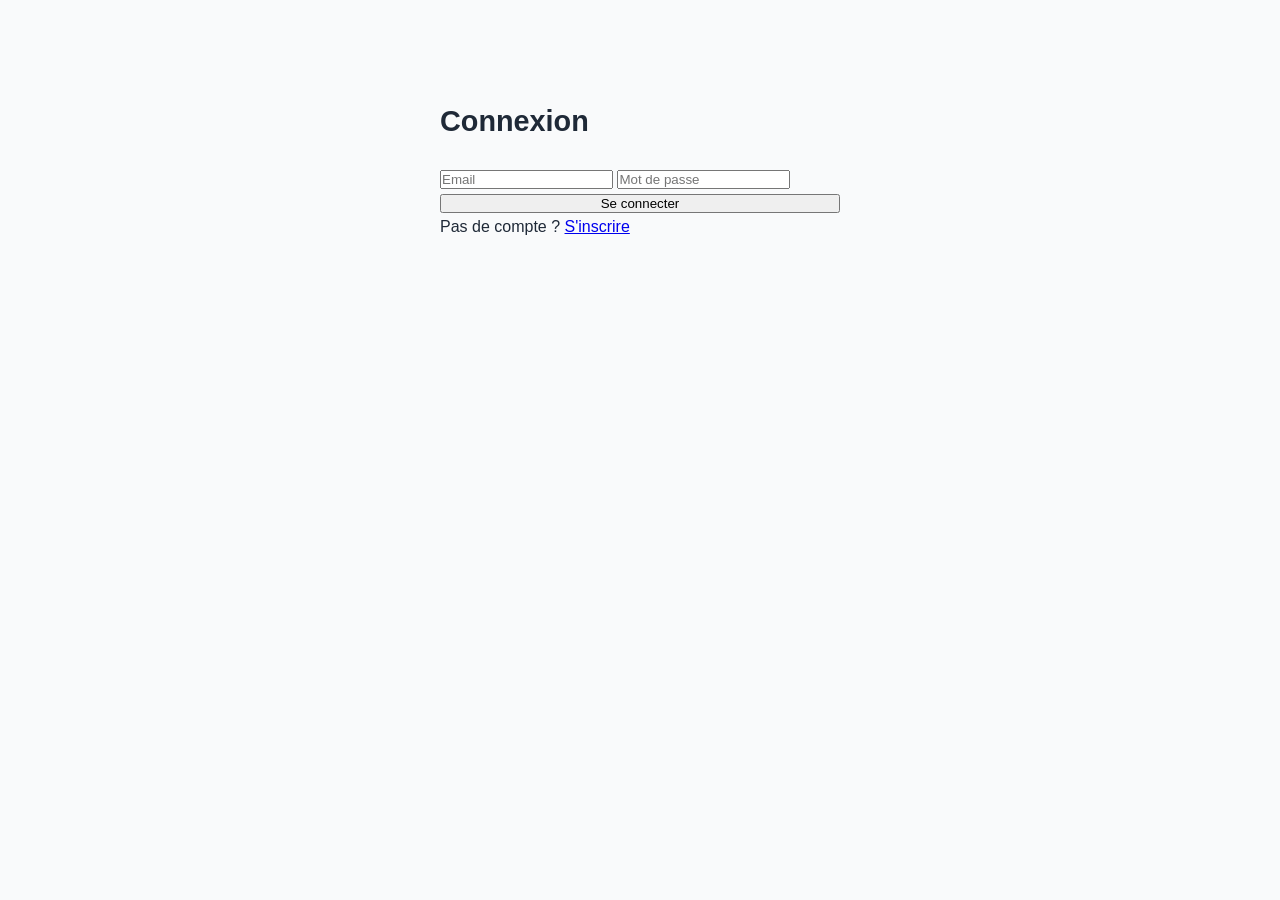
==== ecrire.html @ b426aea9 "Create ecrire.html" ====
<!DOCTYPE html>
<html lang="fr">
<head>
    <meta charset="UTF-8">
    <title>Éditeur - BooksForYou</title>
    <link rel="stylesheet" href="style.css">
    <link rel="stylesheet" href="editor.css"> </head>
<body>

    <nav class="navbar">
        <a href="index.html" class="logo">BooksForYou</a>
        <div class="nav-links">
            <a href="index.html">Accueil</a>
            <a href="mes-livres.html">Mes Livres</a>
            <button onclick="logout()" class="btn-logout">Déconnexion</button>
        </div>
    </nav>

    <div class="editor-container">
        <div class="toolbar card">
            <input type="text" id="gdoc-url" placeholder="Lien Google Docs (Public)">
            <button onclick="importGDoc()" class="btn-import">Importer</button>
        </div>

        <div class="card main-editor">
            <input type="text" id="title" class="editor-title" placeholder="Titre de votre œuvre...">
            <hr>
            <textarea id="content" class="editor-textarea" placeholder="Il était une fois..."></textarea>
            
            <div class="editor-footer">
                <span id="char-count">0 caractères</span>
                <button onclick="saveDraft()" class="btn-save">Enregistrer en Brouillon</button>
            </div>
        </div>
    </div>

    <script src="app.js"></script> <script src="editor.js"></script> </body>
</html>
---- style.css ----
:root {
    --primary: #4f46e5;
    --primary-hover: #4338ca;
    --ia-purple: #8b5cf6;
    --ia-purple-hover: #7c3aed;
    --bg-main: #f9fafb;
    --bg-card: #ffffff;
    --text-dark: #1f2937;
    --text-muted: #6b7280;
    --border: #e5e7eb;
}

* {
    box-sizing: border-box;
    margin: 0;
    padding: 0;
    font-family: 'Inter', -apple-system, BlinkMacSystemFont, "Segoe UI", Roboto, sans-serif;
}

body {
    background-color: var(--bg-main);
    color: var(--text-dark);
    line-height: 1.5;
}

/* Barre de Navigation */
nav {
    display: flex;
    justify-content: space-between;
    align-items: center;
    padding: 1rem 5%;
    background: white;
    border-bottom: 1px solid var(--border);
    position: sticky;
    top: 0;
    z-index: 100;
}

.logo {
    font-size: 1.3rem;
    font-weight: 800;
    text-decoration: none;
    color: var(--primary);
    display: flex;
    align-items: center;
    gap: 0.5rem;
}

.nav-links {
    display: flex;
    align-items: center;
    gap: 1.5rem;
}

.nav-link {
    text-decoration: none;
    color: var(--text-dark);
    font-weight: 500;
    transition: color 0.2s;
}

.nav-link:hover {
    color: var(--primary);
}

.user-badge {
    font-weight: 600;
    color: var(--text-muted);
}

/* Boutons */
.btn {
    background: var(--primary);
    color: white;
    padding: 0.6rem 1.2rem;
    border-radius: 8px;
    border: none;
    font-weight: 600;
    cursor: pointer;
    text-decoration: none;
    transition: background 0.2s;
}

.btn:hover {
    background: var(--primary-hover);
}

.btn-secondary {
    background: transparent;
    color: var(--text-dark);
    border: 1px solid var(--border);
    padding: 0.6rem 1.2rem;
    border-radius: 8px;
    cursor: pointer;
    font-weight: 500;
    transition: background 0.2s;
}

.btn-secondary:hover {
    background: var(--bg-main);
}

.btn-ia {
    background: var(--ia-purple);
    color: white;
    padding: 0.6rem 1.2rem;
    border-radius: 8px;
    border: none;
    font-weight: 600;
    cursor: pointer;
    transition: background 0.2s;
}

.btn-ia:hover {
    background: var(--ia-purple-hover);
}

/* Accueil & Sections */
header {
    text-align: center;
    padding: 4rem 1rem;
    background: linear-gradient(180deg, #eef2ff 0%, var(--bg-main) 100%);
}

header h1 {
    font-size: 2.8rem;
    font-weight: 800;
    margin-bottom: 1rem;
    color: var(--text-dark);
}

header p {
    font-size: 1.2rem;
    color: var(--text-muted);
    max-width: 600px;
    margin: 0 auto;
}

main {
    max-width: 1200px;
    margin: 0 auto;
    padding: 2rem 1rem;
}

h2 {
    margin-bottom: 1.5rem;
    font-size: 1.8rem;
}

/* Générateur d'Idées */
.ideas-section {
    background: white;
    border: 1px solid var(--border);
    border-radius: 16px;
    padding: 2rem;
    margin-bottom: 3rem;
    box-shadow: 0 4px 6px -1px rgba(0, 0, 0, 0.05);
}

.search-box {
    display: flex;
    gap: 1rem;
    margin-top: 1rem;
    margin-bottom: 1.5rem;
}

.search-box input {
    flex: 1;
    padding: 0.8rem 1rem;
    border-radius: 8px;
    border: 1px solid var(--border);
    outline: none;
    font-size: 1rem;
}

.search-box input:focus {
    border-color: var(--primary);
}

.ideas-grid {
    display: grid;
    grid-template-columns: repeat(auto-fit, minmax(280px, 1fr));
    gap: 1.5rem;
}

.idea-card {
    background: var(--bg-main);
    border: 1px solid var(--border);
    border-radius: 12px;
    padding: 1.5rem;
    display: flex;
    flex-direction: column;
    justify-content: space-between;
}

.idea-card h4 {
    font-size: 1.1rem;
    margin-bottom: 0.5rem;
}

.idea-genre {
    display: inline-block;
    background: #e0e7ff;
    color: var(--primary);
    font-size: 0.75rem;
    font-weight: 700;
    padding: 0.25rem 0.5rem;
    border-radius: 9999px;
    margin-bottom: 0.75rem;
    width: fit-content;
}

.idea-card p {
    font-size: 0.9rem;
    color: var(--text-muted);
    margin-bottom: 1rem;
}

/* Grille de livres */
.book-grid {
    display: grid;
    grid-template-columns: repeat(auto-fill, minmax(220px, 1fr));
    gap: 2rem;
}

.book-card {
    background: var(--bg-card);
    border: 1px solid var(--border);
    border-radius: 12px;
    padding: 1rem;
    box-shadow: 0 2px 4px rgba(0,0,0,0.02);
    transition: transform 0.2s, box-shadow 0.2s;
}

.book-card:hover {
    transform: translateY(-4px);
    box-shadow: 0 10px 15px -3px rgba(0, 0, 0, 0.1);
}

.cover {
    height: 280px;
    background: linear-gradient(135deg, #6366f1 0%, #a855f7 100%);
    border-radius: 8px;
    margin-bottom: 1rem;
    display: flex;
    align-items: center;
    justify-content: center;
    color: white;
    font-weight: bold;
    padding: 1rem;
    text-align: center;
}

.book-card h3 {
    font-size: 1.1rem;
    margin-bottom: 0.25rem;
}

.book-card p {
    color: var(--text-muted);
    font-size: 0.9rem;
    margin-bottom: 1rem;
}

/* Page d'authentification */
.auth-page {
    display: flex;
    align-items: center;
    justify-content: center;
    min-height: 80vh;
}

.auth-card {
    background: white;
    border: 1px solid var(--border);
    padding: 2.5rem;
    border-radius: 16px;
    width: 100%;
    max-width: 400px;
    box-shadow: 0 10px 15px -3px rgba(0,0,0,0.05);
}

.auth-card h2 {
    text-align: center;
    margin-bottom: 1.5rem;
}

.auth-card form {
    display: flex;
    flex-direction: column;
    gap: 1rem;
}

.auth-card input {
    padding: 0.8rem 1rem;
    border: 1px solid var(--border);
    border-radius: 8px;
    font-size: 1rem;
    outline: none;
}

.auth-card input:focus {
    border-color: var(--primary);
}

.auth-card p {
    text-align: center;
    margin-top: 1.5rem;
    font-size: 0.9rem;
    color: var(--text-muted);
}

.auth-card a {
    color: var(--primary);
    text-decoration: none;
    font-weight: 600;
}

/* Page Éditeur */
.editor-layout {
    max-width: 1000px;
    margin: 2rem auto;
    padding: 0 1rem;
}

#book-title {
    width: 100%;
    font-size: 2.5rem;
    font-weight: 800;
    border: none;
    background: transparent;
    outline: none;
    margin-bottom: 1.5rem;
    color: var(--text-dark);
}

#editor {
    width: 100%;
    height: 500px;
    border: none;
    background: transparent;
    outline: none;
    font-size: 1.15rem;
    line-height: 1.8;
    resize: none;
    margin-bottom: 2rem;
}

.toolbar {
    display: flex;
    justify-content: space-between;
    align-items: center;
    padding: 1rem 0;
    border-top: 1px solid var(--border);
}

.toolbar-left, .toolbar-right {
    display: flex;
    gap: 1rem;
}

/* Fenêtre de lecture */
.reader-container {
    max-width: 750px;
    margin: 4rem auto;
    padding: 0 1.5rem;
}

.reader-container h1 {
    font-size: 3rem;
    font-weight: 800;
    margin-bottom: 0.5rem;
}

.reader-meta {
    color: var(--text-muted);
    font-size: 1rem;
    margin-bottom: 3rem;
    border-bottom: 1px solid var(--border);
    padding-bottom: 1rem;
}

.reader-content {
    font-size: 1.25rem;
    line-height: 1.9;
    color: #374151;
    white-space: pre-wrap;
}
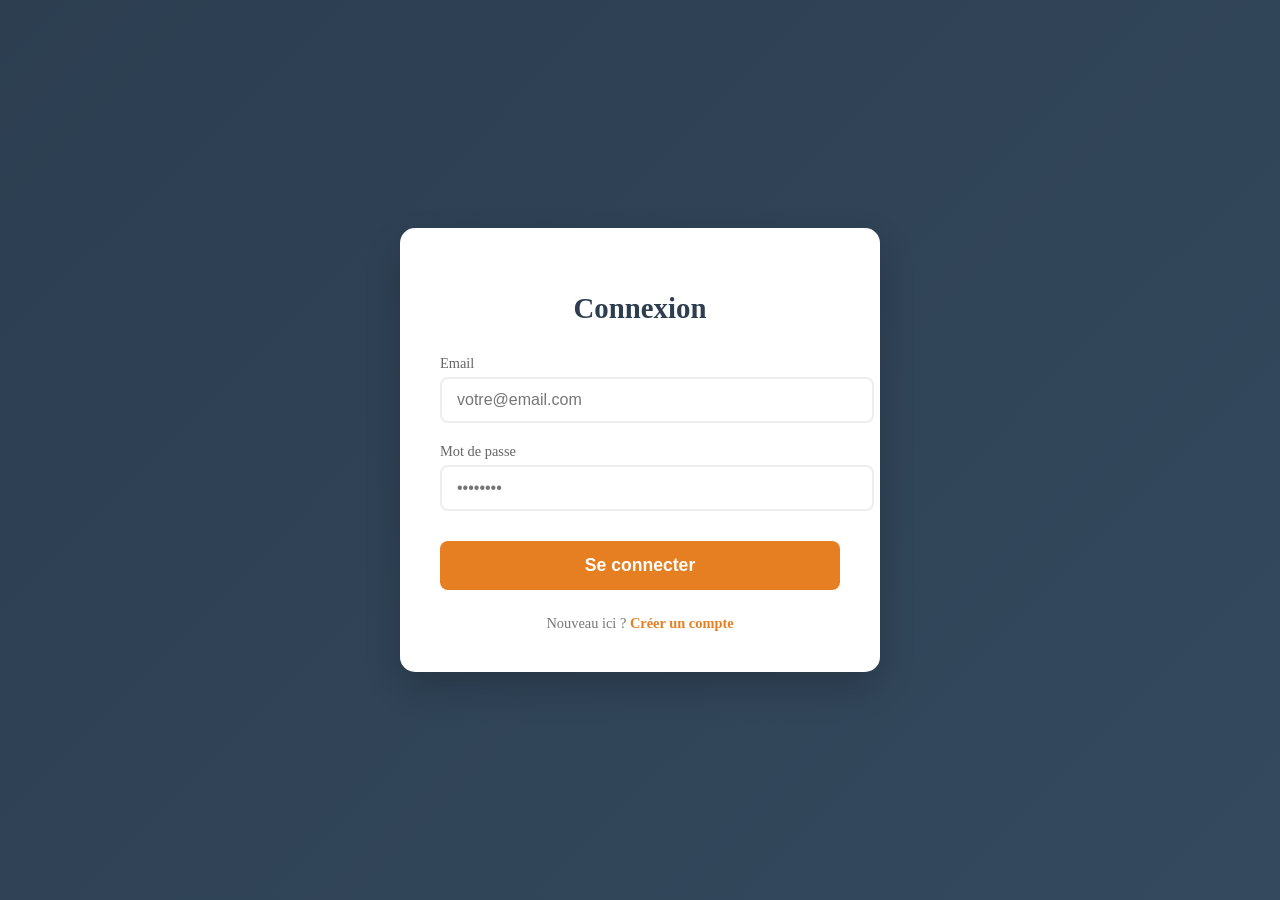
==== commit 58759104: "Update ecrire.html" ====
--- a/ecrire.html
+++ b/ecrire.html
@@ -34,5 +34,5 @@
         </div>
     </div>
 
-    <script src="app.js"></script> <script src="editor.js"></script> </body>
-</html>
+<script src="app.js"></script> <script src="editor.js"></script> 
+</body>
--- a/style.css
+++ b/style.css
@@ -1,388 +1,143 @@
+/* --- Variables & Reset --- */
 :root {
-    --primary: #4f46e5;
-    --primary-hover: #4338ca;
-    --ia-purple: #8b5cf6;
-    --ia-purple-hover: #7c3aed;
-    --bg-main: #f9fafb;
-    --bg-card: #ffffff;
-    --text-dark: #1f2937;
-    --text-muted: #6b7280;
-    --border: #e5e7eb;
+    --primary: #2c3e50;
+    --accent: #e67e22;
+    --bg: #f4f7f6;
+    --text: #333;
+    --white: #ffffff;
+    --shadow: 0 4px 12px rgba(0,0,0,0.08);
 }
 
-* {
-    box-sizing: border-box;
-    margin: 0;
-    padding: 0;
-    font-family: 'Inter', -apple-system, BlinkMacSystemFont, "Segoe UI", Roboto, sans-serif;
+* { box-sizing: border-box; margin: 0; padding: 0; }
+
+body {
+    font-family: 'Inter', -apple-system, sans-serif;
+    background-color: var(--bg);
+    color: var(--text);
+    line-height: 1.6;
 }
 
-body {
-    background-color: var(--bg-main);
-    color: var(--text-dark);
-    line-height: 1.5;
+/* --- Navigation --- */
+.navbar {
+    background: var(--primary);
+    color: white;
+    padding: 1rem 0;
+    position: sticky;
+    top: 0;
+    z-index: 1000;
 }
 
-/* Barre de Navigation */
-nav {
+.nav-container {
+    max-width: 1100px;
+    margin: 0 auto;
     display: flex;
     justify-content: space-between;
     align-items: center;
-    padding: 1rem 5%;
-    background: white;
-    border-bottom: 1px solid var(--border);
-    position: sticky;
-    top: 0;
-    z-index: 100;
+    padding: 0 20px;
 }
 
-.logo {
-    font-size: 1.3rem;
-    font-weight: 800;
+.logo { font-size: 1.5rem; font-weight: bold; text-decoration: none; color: white; }
+
+.nav-links { display: flex; align-items: center; gap: 20px; }
+
+.nav-links a {
+    color: rgba(255,255,255,0.8);
     text-decoration: none;
-    color: var(--primary);
-    display: flex;
-    align-items: center;
-    gap: 0.5rem;
+    transition: 0.3s;
 }
 
-.nav-links {
-    display: flex;
-    align-items: center;
-    gap: 1.5rem;
+.nav-links a:hover, .nav-links a.active { color: white; }
+
+.btn-write {
+    background: var(--accent);
+    color: white !important;
+    padding: 8px 16px;
+    border-radius: 20px;
+    font-weight: bold;
 }
 
-.nav-link {
-    text-decoration: none;
-    color: var(--text-dark);
-    font-weight: 500;
-    transition: color 0.2s;
+.btn-logout {
+    background: transparent;
+    border: 1px solid rgba(255,255,255,0.3);
+    color: white;
+    padding: 5px 12px;
+    border-radius: 5px;
+    cursor: pointer;
 }
 
-.nav-link:hover {
-    color: var(--primary);
+/* --- Hero Section --- */
+.hero {
+    background: white;
+    text-align: center;
+    padding: 60px 20px;
+    border-bottom: 1px solid #eee;
 }
 
-.user-badge {
-    font-weight: 600;
-    color: var(--text-muted);
+.hero h1 { font-size: 2.5rem; color: var(--primary); margin-bottom: 10px; }
+.hero p { color: #666; font-size: 1.1rem; }
+
+/* --- Conteneur Principal --- */
+.container {
+    max-width: 1100px;
+    margin: 40px auto;
+    padding: 0 20px;
 }
 
-/* Boutons */
-.btn {
-    background: var(--primary);
-    color: white;
-    padding: 0.6rem 1.2rem;
-    border-radius: 8px;
-    border: none;
-    font-weight: 600;
-    cursor: pointer;
-    text-decoration: none;
-    transition: background 0.2s;
+.feed-header {
+    display: flex;
+    justify-content: space-between;
+    align-items: center;
+    margin-bottom: 30px;
 }
 
-.btn:hover {
-    background: var(--primary-hover);
+/* --- Grille de Livres --- */
+.book-grid {
+    display: grid;
+    grid-template-columns: repeat(auto-fill, minmax(320px, 1fr));
+    gap: 25px;
 }
 
-.btn-secondary {
-    background: transparent;
-    color: var(--text-dark);
-    border: 1px solid var(--border);
-    padding: 0.6rem 1.2rem;
-    border-radius: 8px;
-    cursor: pointer;
-    font-weight: 500;
-    transition: background 0.2s;
+.book-card {
+    background: var(--white);
+    border-radius: 12px;
+    padding: 25px;
+    box-shadow: var(--shadow);
+    transition: transform 0.3s ease;
+    display: flex;
+    flex-direction: column;
 }
 
-.btn-secondary:hover {
-    background: var(--bg-main);
+.book-card:hover {
+    transform: translateY(-5px);
 }
 
-.btn-ia {
-    background: var(--ia-purple);
-    color: white;
-    padding: 0.6rem 1.2rem;
-    border-radius: 8px;
-    border: none;
-    font-weight: 600;
-    cursor: pointer;
-    transition: background 0.2s;
+.book-card h3 {
+    font-size: 1.3rem;
+    color: var(--primary);
+    margin-bottom: 10px;
 }
 
-.btn-ia:hover {
-    background: var(--ia-purple-hover);
+.book-card p {
+    color: #555;
+    font-size: 0.95rem;
+    overflow: hidden;
+    display: -webkit-box;
+    -webkit-line-clamp: 4; /* Coupe le texte après 4 lignes */
+    -webkit-box-orient: vertical;
+    margin-bottom: 20px;
 }
 
-/* Accueil & Sections */
-header {
-    text-align: center;
-    padding: 4rem 1rem;
-    background: linear-gradient(180deg, #eef2ff 0%, var(--bg-main) 100%);
-}
-
-header h1 {
-    font-size: 2.8rem;
-    font-weight: 800;
-    margin-bottom: 1rem;
-    color: var(--text-dark);
-}
-
-header p {
-    font-size: 1.2rem;
-    color: var(--text-muted);
-    max-width: 600px;
-    margin: 0 auto;
-}
-
-main {
-    max-width: 1200px;
-    margin: 0 auto;
-    padding: 2rem 1rem;
-}
-
-h2 {
-    margin-bottom: 1.5rem;
-    font-size: 1.8rem;
-}
-
-/* Générateur d'Idées */
-.ideas-section {
-    background: white;
-    border: 1px solid var(--border);
-    border-radius: 16px;
-    padding: 2rem;
-    margin-bottom: 3rem;
-    box-shadow: 0 4px 6px -1px rgba(0, 0, 0, 0.05);
-}
-
-.search-box {
+.book-meta {
+    margin-top: auto;
+    padding-top: 15px;
+    border-top: 1px solid #eee;
+    font-size: 0.85rem;
+    color: #888;
     display: flex;
-    gap: 1rem;
-    margin-top: 1rem;
-    margin-bottom: 1.5rem;
-}
-
-.search-box input {
-    flex: 1;
-    padding: 0.8rem 1rem;
-    border-radius: 8px;
-    border: 1px solid var(--border);
-    outline: none;
-    font-size: 1rem;
-}
-
-.search-box input:focus {
-    border-color: var(--primary);
-}
-
-.ideas-grid {
-    display: grid;
-    grid-template-columns: repeat(auto-fit, minmax(280px, 1fr));
-    gap: 1.5rem;
-}
-
-.idea-card {
-    background: var(--bg-main);
-    border: 1px solid var(--border);
-    border-radius: 12px;
-    padding: 1.5rem;
-    display: flex;
-    flex-direction: column;
     justify-content: space-between;
 }
 
-.idea-card h4 {
-    font-size: 1.1rem;
-    margin-bottom: 0.5rem;
-}
+.author-name { color: var(--accent); font-weight: bold; }
 
-.idea-genre {
-    display: inline-block;
-    background: #e0e7ff;
-    color: var(--primary);
-    font-size: 0.75rem;
-    font-weight: 700;
-    padding: 0.25rem 0.5rem;
-    border-radius: 9999px;
-    margin-bottom: 0.75rem;
-    width: fit-content;
-}
-
-.idea-card p {
-    font-size: 0.9rem;
-    color: var(--text-muted);
-    margin-bottom: 1rem;
-}
-
-/* Grille de livres */
-.book-grid {
-    display: grid;
-    grid-template-columns: repeat(auto-fill, minmax(220px, 1fr));
-    gap: 2rem;
-}
-
-.book-card {
-    background: var(--bg-card);
-    border: 1px solid var(--border);
-    border-radius: 12px;
-    padding: 1rem;
-    box-shadow: 0 2px 4px rgba(0,0,0,0.02);
-    transition: transform 0.2s, box-shadow 0.2s;
-}
-
-.book-card:hover {
-    transform: translateY(-4px);
-    box-shadow: 0 10px 15px -3px rgba(0, 0, 0, 0.1);
-}
-
-.cover {
-    height: 280px;
-    background: linear-gradient(135deg, #6366f1 0%, #a855f7 100%);
-    border-radius: 8px;
-    margin-bottom: 1rem;
-    display: flex;
-    align-items: center;
-    justify-content: center;
-    color: white;
-    font-weight: bold;
-    padding: 1rem;
-    text-align: center;
-}
-
-.book-card h3 {
-    font-size: 1.1rem;
-    margin-bottom: 0.25rem;
-}
-
-.book-card p {
-    color: var(--text-muted);
-    font-size: 0.9rem;
-    margin-bottom: 1rem;
-}
-
-/* Page d'authentification */
-.auth-page {
-    display: flex;
-    align-items: center;
-    justify-content: center;
-    min-height: 80vh;
-}
-
-.auth-card {
-    background: white;
-    border: 1px solid var(--border);
-    padding: 2.5rem;
-    border-radius: 16px;
-    width: 100%;
-    max-width: 400px;
-    box-shadow: 0 10px 15px -3px rgba(0,0,0,0.05);
-}
-
-.auth-card h2 {
-    text-align: center;
-    margin-bottom: 1.5rem;
-}
-
-.auth-card form {
-    display: flex;
-    flex-direction: column;
-    gap: 1rem;
-}
-
-.auth-card input {
-    padding: 0.8rem 1rem;
-    border: 1px solid var(--border);
-    border-radius: 8px;
-    font-size: 1rem;
-    outline: none;
-}
-
-.auth-card input:focus {
-    border-color: var(--primary);
-}
-
-.auth-card p {
-    text-align: center;
-    margin-top: 1.5rem;
-    font-size: 0.9rem;
-    color: var(--text-muted);
-}
-
-.auth-card a {
-    color: var(--primary);
-    text-decoration: none;
-    font-weight: 600;
-}
-
-/* Page Éditeur */
-.editor-layout {
-    max-width: 1000px;
-    margin: 2rem auto;
-    padding: 0 1rem;
-}
-
-#book-title {
-    width: 100%;
-    font-size: 2.5rem;
-    font-weight: 800;
-    border: none;
-    background: transparent;
-    outline: none;
-    margin-bottom: 1.5rem;
-    color: var(--text-dark);
-}
-
-#editor {
-    width: 100%;
-    height: 500px;
-    border: none;
-    background: transparent;
-    outline: none;
-    font-size: 1.15rem;
-    line-height: 1.8;
-    resize: none;
-    margin-bottom: 2rem;
-}
-
-.toolbar {
-    display: flex;
-    justify-content: space-between;
-    align-items: center;
-    padding: 1rem 0;
-    border-top: 1px solid var(--border);
-}
-
-.toolbar-left, .toolbar-right {
-    display: flex;
-    gap: 1rem;
-}
-
-/* Fenêtre de lecture */
-.reader-container {
-    max-width: 750px;
-    margin: 4rem auto;
-    padding: 0 1.5rem;
-}
-
-.reader-container h1 {
-    font-size: 3rem;
-    font-weight: 800;
-    margin-bottom: 0.5rem;
-}
-
-.reader-meta {
-    color: var(--text-muted);
-    font-size: 1rem;
-    margin-bottom: 3rem;
-    border-bottom: 1px solid var(--border);
-    padding-bottom: 1rem;
-}
-
-.reader-content {
-    font-size: 1.25rem;
-    line-height: 1.9;
-    color: #374151;
-    white-space: pre-wrap;
-}
+/* --- Utilitaires --- */
+.loading { text-align: center; grid-column: 1 / -1; padding: 50px; color: #888; }
--- a/editor.css
+++ b/editor.css
@@ -0,0 +1,46 @@
+/* editor.css */
+.editor-container {
+    max-width: 900px;
+    margin: 30px auto;
+}
+
+.editor-title {
+    border: none !important;
+    font-size: 2rem !important;
+    font-weight: bold;
+    padding: 10px 0 !important;
+    margin-bottom: 10px;
+}
+
+.editor-textarea {
+    border: none !important;
+    min-height: 500px;
+    font-family: 'Georgia', serif; /* Plus agréable pour lire/écrire */
+    font-size: 1.2rem;
+    line-height: 1.8;
+    background: transparent;
+}
+
+.editor-footer {
+    display: flex;
+    justify-content: space-between;
+    align-items: center;
+    margin-top: 20px;
+    padding-top: 15px;
+    border-top: 1px solid #eee;
+}
+
+.btn-save {
+    background-color: var(--success);
+    font-size: 1.1rem;
+    padding: 15px 30px;
+}
+
+.toolbar {
+    display: flex;
+    gap: 10px;
+    margin-bottom: 15px;
+    padding: 15px !important;
+}
+
+.toolbar input { margin: 0; }
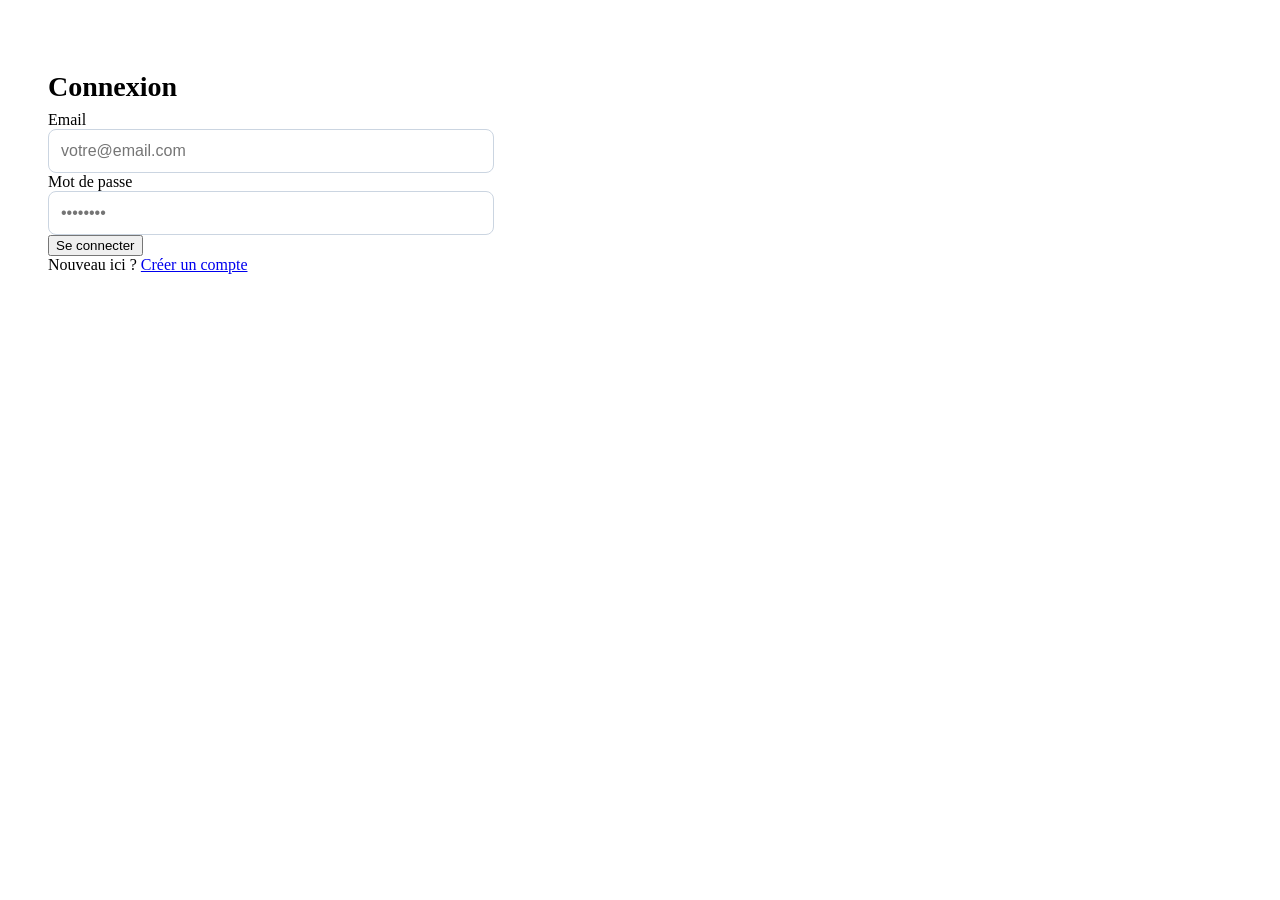
==== commit 3db17e33: "Update ecrire.html" ====
--- a/ecrire.html
+++ b/ecrire.html
@@ -2,37 +2,64 @@
 <html lang="fr">
 <head>
     <meta charset="UTF-8">
-    <title>Éditeur - BooksForYou</title>
+    <title>Nouvelle Histoire - BooksForYou</title>
     <link rel="stylesheet" href="style.css">
-    <link rel="stylesheet" href="editor.css"> </head>
+    <style>
+        .editor-wrapper { display: grid; grid-template-columns: 1fr 300px; gap: 20px; margin-top: 30px; }
+        .editor-main { min-height: 70vh; }
+        .title-input { 
+            font-size: 2.5rem; font-weight: 800; border: none; 
+            width: 100%; margin-bottom: 20px; color: var(--primary);
+        }
+        .title-input:focus { outline: none; }
+        textarea { 
+            width: 100%; height: 500px; border: none; resize: none;
+            font-size: 1.15rem; font-family: 'Georgia', serif; line-height: 1.8;
+        }
+        textarea:focus { outline: none; }
+        .sidebar-box { position: sticky; top: 100px; }
+        .stats { font-size: 0.85rem; color: var(--text-muted); margin-top: 15px; }
+    </style>
+</head>
 <body>
-
     <nav class="navbar">
-        <a href="index.html" class="logo">BooksForYou</a>
-        <div class="nav-links">
-            <a href="index.html">Accueil</a>
-            <a href="mes-livres.html">Mes Livres</a>
-            <button onclick="logout()" class="btn-logout">Déconnexion</button>
+        <div class="nav-container container">
+            <a href="index.html" class="logo">BooksForYou</a>
+            <div class="nav-links">
+                <a href="index.html">Accueil</a>
+                <a href="mes-livres.html">Ma Bibliothèque</a>
+                <button onclick="logout()" class="btn">Déconnexion</button>
+            </div>
         </div>
     </nav>
 
-    <div class="editor-container">
-        <div class="toolbar card">
-            <input type="text" id="gdoc-url" placeholder="Lien Google Docs (Public)">
-            <button onclick="importGDoc()" class="btn-import">Importer</button>
-        </div>
+    <main class="container">
+        <div class="editor-wrapper">
+            <div class="card editor-main">
+                <input type="text" id="title" class="title-input" placeholder="Titre de votre livre...">
+                <textarea id="content" placeholder="Commencez votre récit ici..."></textarea>
+            </div>
 
-        <div class="card main-editor">
-            <input type="text" id="title" class="editor-title" placeholder="Titre de votre œuvre...">
-            <hr>
-            <textarea id="content" class="editor-textarea" placeholder="Il était une fois..."></textarea>
-            
-            <div class="editor-footer">
-                <span id="char-count">0 caractères</span>
-                <button onclick="saveDraft()" class="btn-save">Enregistrer en Brouillon</button>
+            <div class="sidebar-box">
+                <div class="card" style="margin-bottom: 20px;">
+                    <h3>Actions</h3>
+                    <button onclick="saveDraft()" class="btn btn-primary" style="width:100%; margin: 15px 0;">💾 Enregistrer</button>
+                    <button onclick="previewLocal()" class="btn" style="width:100%; background: #f1f5f9;">👁️ Aperçu</button>
+                </div>
+                
+                <div class="card">
+                    <h3>Import GDoc</h3>
+                    <p style="font-size: 0.8rem; margin: 10px 0;">Collez le lien public de votre document Google.</p>
+                    <input type="text" id="gdoc-url" placeholder="Lien /edit..." style="margin-bottom:10px;">
+                    <button onclick="importGDoc()" class="btn" style="width:100%; background: #eef2ff; color: var(--primary);">Importer</button>
+                </div>
+                
+                <div class="stats" id="char-count">0 caractères</div>
             </div>
         </div>
-    </div>
+    </main>
 
-<script src="app.js"></script> <script src="editor.js"></script> 
+    <script src="app.js"></script>
+    <script src="editor.js"></script>
 </body>
+</html>
--- a/style.css
+++ b/style.css
@@ -1,143 +1,60 @@
-/* --- Variables & Reset --- */
 :root {
-    --primary: #2c3e50;
-    --accent: #e67e22;
-    --bg: #f4f7f6;
-    --text: #333;
-    --white: #ffffff;
-    --shadow: 0 4px 12px rgba(0,0,0,0.08);
+    --primary: #4f46e5;      /* Indigo moderne */
+    --primary-hover: #4338ca;
+    --accent: #f59e0b;       /* Ambre pour les actions */
+    --bg-app: #f8fafc;
+    --card-bg: #ffffff;
+    --text-main: #1e293b;
+    --text-muted: #64748b;
+    --danger: #ef4444;
+    --success: #10b981;
+    --radius: 12px;
+    --shadow: 0 4px 6px -1px rgba(0, 0, 0, 0.1), 0 2px 4px -2px rgba(0, 0, 0, 0.1);
 }
 
 * { box-sizing: border-box; margin: 0; padding: 0; }
 
 body {
-    font-family: 'Inter', -apple-system, sans-serif;
-    background-color: var(--bg);
-    color: var(--text);
+    font-family: 'Inter', system-ui, sans-serif;
+    background-color: var(--bg-app);
+    color: var(--text-main);
     line-height: 1.6;
 }
 
-/* --- Navigation --- */
+.container { max-width: 1100px; margin: 0 auto; padding: 0 20px; }
+
+/* Navbar Moderne */
 .navbar {
-    background: var(--primary);
-    color: white;
+    background: var(--card-bg);
+    border-bottom: 1px solid #e2e8f0;
     padding: 1rem 0;
     position: sticky;
-    top: 0;
-    z-index: 1000;
+    top: 0; z-index: 1000;
 }
 
-.nav-container {
-    max-width: 1100px;
-    margin: 0 auto;
-    display: flex;
-    justify-content: space-between;
-    align-items: center;
-    padding: 0 20px;
+.nav-container { display: flex; justify-content: space-between; align-items: center; }
+
+.logo { font-size: 1.5rem; font-weight: 800; color: var(--primary); text-decoration: none; }
+
+.nav-links { display: flex; gap: 24px; align-items: center; }
+
+.nav-links a { 
+    text-decoration: none; color: var(--text-muted); 
+    font-weight: 500; transition: 0.2s; 
 }
 
-.logo { font-size: 1.5rem; font-weight: bold; text-decoration: none; color: white; }
+.nav-links a:hover { color: var(--primary); }
 
-.nav-links { display: flex; align-items: center; gap: 20px; }
-
-.nav-links a {
-    color: rgba(255,255,255,0.8);
-    text-decoration: none;
-    transition: 0.3s;
+.btn {
+    padding: 10px 20px; border-radius: var(--radius);
+    border: none; cursor: pointer; font-weight: 600;
+    transition: 0.3s; text-decoration: none; display: inline-block;
 }
 
-.nav-links a:hover, .nav-links a.active { color: white; }
+.btn-primary { background: var(--primary); color: white; }
+.btn-primary:hover { background: var(--primary-hover); transform: translateY(-1px); }
 
-.btn-write {
-    background: var(--accent);
-    color: white !important;
-    padding: 8px 16px;
-    border-radius: 20px;
-    font-weight: bold;
+.card {
+    background: var(--card-bg); border-radius: var(--radius);
+    padding: 24px; box-shadow: var(--shadow); border: 1px solid #f1f5f9;
 }
-
-.btn-logout {
-    background: transparent;
-    border: 1px solid rgba(255,255,255,0.3);
-    color: white;
-    padding: 5px 12px;
-    border-radius: 5px;
-    cursor: pointer;
-}
-
-/* --- Hero Section --- */
-.hero {
-    background: white;
-    text-align: center;
-    padding: 60px 20px;
-    border-bottom: 1px solid #eee;
-}
-
-.hero h1 { font-size: 2.5rem; color: var(--primary); margin-bottom: 10px; }
-.hero p { color: #666; font-size: 1.1rem; }
-
-/* --- Conteneur Principal --- */
-.container {
-    max-width: 1100px;
-    margin: 40px auto;
-    padding: 0 20px;
-}
-
-.feed-header {
-    display: flex;
-    justify-content: space-between;
-    align-items: center;
-    margin-bottom: 30px;
-}
-
-/* --- Grille de Livres --- */
-.book-grid {
-    display: grid;
-    grid-template-columns: repeat(auto-fill, minmax(320px, 1fr));
-    gap: 25px;
-}
-
-.book-card {
-    background: var(--white);
-    border-radius: 12px;
-    padding: 25px;
-    box-shadow: var(--shadow);
-    transition: transform 0.3s ease;
-    display: flex;
-    flex-direction: column;
-}
-
-.book-card:hover {
-    transform: translateY(-5px);
-}
-
-.book-card h3 {
-    font-size: 1.3rem;
-    color: var(--primary);
-    margin-bottom: 10px;
-}
-
-.book-card p {
-    color: #555;
-    font-size: 0.95rem;
-    overflow: hidden;
-    display: -webkit-box;
-    -webkit-line-clamp: 4; /* Coupe le texte après 4 lignes */
-    -webkit-box-orient: vertical;
-    margin-bottom: 20px;
-}
-
-.book-meta {
-    margin-top: auto;
-    padding-top: 15px;
-    border-top: 1px solid #eee;
-    font-size: 0.85rem;
-    color: #888;
-    display: flex;
-    justify-content: space-between;
-}
-
-.author-name { color: var(--accent); font-weight: bold; }
-
-/* --- Utilitaires --- */
-.loading { text-align: center; grid-column: 1 / -1; padding: 50px; color: #888; }
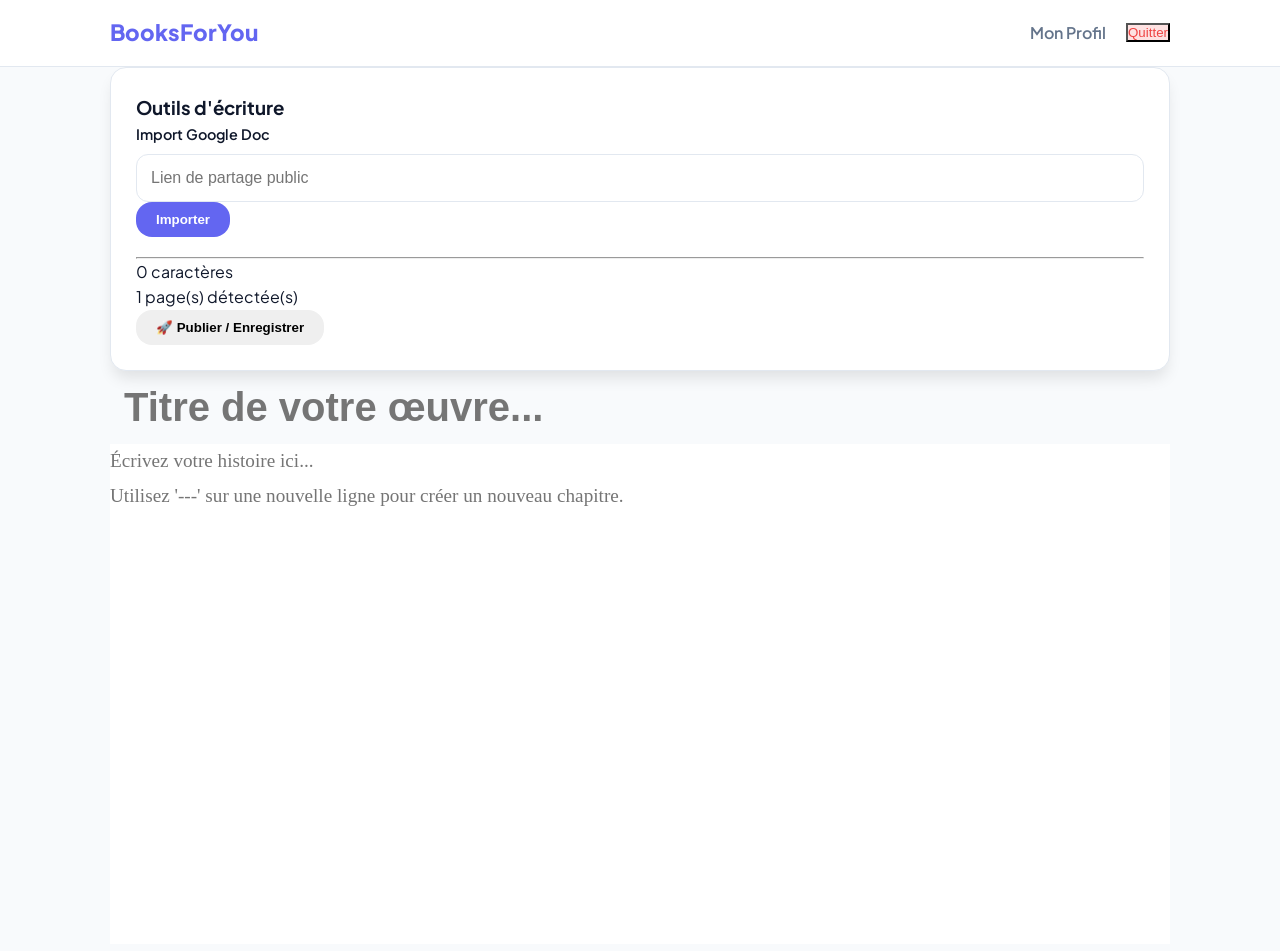
==== commit b5bd4ccd: "Update ecrire.html" ====
--- a/ecrire.html
+++ b/ecrire.html
@@ -2,61 +2,45 @@
 <html lang="fr">
 <head>
     <meta charset="UTF-8">
-    <title>Nouvelle Histoire - BooksForYou</title>
+    <title>Éditeur Pro - BooksForYou</title>
     <link rel="stylesheet" href="style.css">
-    <style>
-        .editor-wrapper { display: grid; grid-template-columns: 1fr 300px; gap: 20px; margin-top: 30px; }
-        .editor-main { min-height: 70vh; }
-        .title-input { 
-            font-size: 2.5rem; font-weight: 800; border: none; 
-            width: 100%; margin-bottom: 20px; color: var(--primary);
-        }
-        .title-input:focus { outline: none; }
-        textarea { 
-            width: 100%; height: 500px; border: none; resize: none;
-            font-size: 1.15rem; font-family: 'Georgia', serif; line-height: 1.8;
-        }
-        textarea:focus { outline: none; }
-        .sidebar-box { position: sticky; top: 100px; }
-        .stats { font-size: 0.85rem; color: var(--text-muted); margin-top: 15px; }
-    </style>
 </head>
-<body>
+<body class="editor-page">
+
     <nav class="navbar">
         <div class="nav-container container">
             <a href="index.html" class="logo">BooksForYou</a>
             <div class="nav-links">
-                <a href="index.html">Accueil</a>
-                <a href="mes-livres.html">Ma Bibliothèque</a>
-                <button onclick="logout()" class="btn">Déconnexion</button>
+                <a href="profil.html">Mon Profil</a>
+                <button onclick="logout()" class="btn-logout">Quitter</button>
             </div>
         </div>
     </nav>
 
-    <main class="container">
-        <div class="editor-wrapper">
-            <div class="card editor-main">
-                <input type="text" id="title" class="title-input" placeholder="Titre de votre livre...">
-                <textarea id="content" placeholder="Commencez votre récit ici..."></textarea>
+    <main class="container editor-layout">
+        <aside class="editor-sidebar">
+            <div class="card tool-box">
+                <h3>Outils d'écriture</h3>
+                <div class="form-group">
+                    <label>Import Google Doc</label>
+                    <input type="text" id="gdoc-url" placeholder="Lien de partage public">
+                    <button onclick="importGDoc()" class="btn btn-primary w-100">Importer</button>
+                </div>
+                <hr>
+                <div class="stats-box">
+                    <span id="char-count">0</span> caractères
+                    <br>
+                    <span id="page-count">1</span> page(s) détectée(s)
+                </div>
+                <button onclick="saveBook()" class="btn btn-save w-100">🚀 Publier / Enregistrer</button>
             </div>
+        </aside>
 
-            <div class="sidebar-box">
-                <div class="card" style="margin-bottom: 20px;">
-                    <h3>Actions</h3>
-                    <button onclick="saveDraft()" class="btn btn-primary" style="width:100%; margin: 15px 0;">💾 Enregistrer</button>
-                    <button onclick="previewLocal()" class="btn" style="width:100%; background: #f1f5f9;">👁️ Aperçu</button>
-                </div>
-                
-                <div class="card">
-                    <h3>Import GDoc</h3>
-                    <p style="font-size: 0.8rem; margin: 10px 0;">Collez le lien public de votre document Google.</p>
-                    <input type="text" id="gdoc-url" placeholder="Lien /edit..." style="margin-bottom:10px;">
-                    <button onclick="importGDoc()" class="btn" style="width:100%; background: #eef2ff; color: var(--primary);">Importer</button>
-                </div>
-                
-                <div class="stats" id="char-count">0 caractères</div>
-            </div>
-        </div>
+        <section class="editor-main">
+            <input type="text" id="title" class="title-input" placeholder="Titre de votre œuvre...">
+            <textarea id="content" placeholder="Écrivez votre histoire ici... 
+Utilisez '---' sur une nouvelle ligne pour créer un nouveau chapitre."></textarea>
+        </section>
     </main>
 
     <script src="app.js"></script>
--- a/style.css
+++ b/style.css
@@ -1,60 +1,80 @@
+/* --- VARIABLES --- */
+@import url('https://fonts.googleapis.com/css2?family=Plus+Jakarta+Sans:wght@400;600;700;800&display=swap');
+
 :root {
-    --primary: #4f46e5;      /* Indigo moderne */
-    --primary-hover: #4338ca;
-    --accent: #f59e0b;       /* Ambre pour les actions */
-    --bg-app: #f8fafc;
-    --card-bg: #ffffff;
-    --text-main: #1e293b;
-    --text-muted: #64748b;
-    --danger: #ef4444;
-    --success: #10b981;
-    --radius: 12px;
-    --shadow: 0 4px 6px -1px rgba(0, 0, 0, 0.1), 0 2px 4px -2px rgba(0, 0, 0, 0.1);
+    --primary: #6366f1;
+    --primary-dark: #4f46e5;
+    --accent: #f59e0b;
+    --bg: #f8fafc;
+    --card: #ffffff;
+    --text: #0f172a;
+    --text-light: #64748b;
+    --border: #e2e8f0;
+    --radius: 16px;
+    --shadow: 0 10px 15px -3px rgba(0, 0, 0, 0.1);
 }
 
-* { box-sizing: border-box; margin: 0; padding: 0; }
-
-body {
-    font-family: 'Inter', system-ui, sans-serif;
-    background-color: var(--bg-app);
-    color: var(--text-main);
-    line-height: 1.6;
-}
-
+/* --- BASE --- */
+* { box-sizing: border-box; margin: 0; padding: 0; transition: all 0.2s ease; }
+body { font-family: 'Plus Jakarta Sans', sans-serif; background: var(--bg); color: var(--text); line-height: 1.6; }
 .container { max-width: 1100px; margin: 0 auto; padding: 0 20px; }
 
-/* Navbar Moderne */
-.navbar {
-    background: var(--card-bg);
-    border-bottom: 1px solid #e2e8f0;
-    padding: 1rem 0;
-    position: sticky;
-    top: 0; z-index: 1000;
-}
-
+/* --- NAVBAR --- */
+.navbar { background: var(--card); border-bottom: 1px solid var(--border); padding: 15px 0; position: sticky; top: 0; z-index: 1000; }
 .nav-container { display: flex; justify-content: space-between; align-items: center; }
-
-.logo { font-size: 1.5rem; font-weight: 800; color: var(--primary); text-decoration: none; }
-
-.nav-links { display: flex; gap: 24px; align-items: center; }
-
-.nav-links a { 
-    text-decoration: none; color: var(--text-muted); 
-    font-weight: 500; transition: 0.2s; 
-}
-
+.logo { font-size: 1.4rem; font-weight: 800; color: var(--primary); text-decoration: none; }
+.nav-links { display: flex; gap: 20px; align-items: center; }
+.nav-links a { text-decoration: none; color: var(--text-light); font-weight: 600; }
 .nav-links a:hover { color: var(--primary); }
 
-.btn {
-    padding: 10px 20px; border-radius: var(--radius);
-    border: none; cursor: pointer; font-weight: 600;
-    transition: 0.3s; text-decoration: none; display: inline-block;
+/* --- BOUTONS --- */
+.btn { padding: 10px 20px; border-radius: var(--radius); border: none; cursor: pointer; font-weight: 700; display: inline-flex; align-items: center; gap: 8px; }
+.btn-primary { background: var(--primary); color: white; }
+.btn-primary:hover { background: var(--primary-dark); transform: translateY(-2px); }
+.btn-logout { background: #fee2e2; color: #ef4444; }
+
+/* --- GRILLE & CARTES --- */
+.book-grid { display: grid; grid-template-columns: repeat(auto-fill, minmax(320px, 1fr)); gap: 25px; padding: 40px 0; }
+.card { background: var(--card); border-radius: var(--radius); padding: 25px; border: 1px solid var(--border); box-shadow: var(--shadow); }
+.book-card { cursor: pointer; position: relative; }
+.book-card:hover { border-color: var(--primary); transform: scale(1.02); }
+.book-meta { margin-top: 15px; border-top: 1px solid var(--border); padding-top: 10px; display: flex; justify-content: space-between; font-size: 0.8rem; color: var(--text-light); }
+
+/* --- STATUTS --- */
+.status-badge { font-size: 0.65rem; font-weight: 800; text-transform: uppercase; padding: 4px 10px; border-radius: 20px; margin-bottom: 10px; display: inline-block; }
+.status-published { background: #dcfce7; color: #16a34a; }
+.status-draft { background: #fef3c7; color: #d97706; }
+
+/* --- ÉDITEUR --- */
+.editor-container { display: grid; grid-template-columns: 300px 1fr; gap: 30px; margin: 40px 0; }
+.title-input { font-size: 2.5rem; font-weight: 800; border: none; width: 100%; outline: none; color: var(--primary); background: transparent; }
+textarea { width: 100%; height: 500px; border: none; resize: none; font-size: 1.2rem; font-family: serif; line-height: 1.8; outline: none; }
+
+/* --- PROFIL --- */
+.profile-header { display: flex; align-items: center; gap: 30px; padding: 30px; background: white; border-radius: 24px; margin: 40px 0; border: 1px solid var(--border); }
+.pdp-container { position: relative; width: 120px; height: 120px; }
+.pdp-preview { width: 100%; height: 100%; border-radius: 50%; object-fit: cover; border: 4px solid var(--primary); }
+.pdp-upload-btn { position: absolute; bottom: 0; right: 0; background: var(--primary); color: white; width: 36px; height: 36px; border-radius: 50%; display: flex; align-items: center; justify-content: center; cursor: pointer; border: 3px solid white; }
+
+/* --- READER (LECTEUR) --- */
+.reader-overlay { position: fixed; top: 0; left: 0; width: 100%; height: 100%; background: white; z-index: 2000; flex-direction: column; display: none; }
+.reader-header { padding: 20px 40px; border-bottom: 1px solid var(--border); display: flex; justify-content: space-between; align-items: center; }
+.reader-body { flex: 1; overflow-y: auto; padding: 60px 20px; max-width: 800px; margin: 0 auto; font-size: 1.4rem; font-family: 'Georgia', serif; line-height: 2; color: #1e293b; }
+.page-animate { animation: fadeIn 0.4s ease-out; }
+
+/* --- AUTH --- */
+.auth-page { display: flex; align-items: center; justify-content: center; min-height: 80vh; }
+.auth-card { max-width: 400px; width: 100%; }
+.form-group { margin-bottom: 20px; }
+.form-group label { display: block; font-weight: 600; margin-bottom: 8px; font-size: 0.9rem; }
+input { width: 100%; padding: 14px; border: 1px solid var(--border); border-radius: 12px; font-size: 1rem; }
+input:focus { outline: none; border-color: var(--primary); box-shadow: 0 0 0 4px rgba(99, 102, 241, 0.1); }
+
+@keyframes fadeIn { from { opacity: 0; transform: translateY(10px); } to { opacity: 1; transform: translateY(0); } }
+
+/* --- MOBILE --- */
+@media (max-width: 768px) {
+    .editor-container { grid-template-columns: 1fr; }
+    .profile-header { flex-direction: column; text-align: center; }
+    .nav-links span { display: none; }
 }
-
-.btn-primary { background: var(--primary); color: white; }
-.btn-primary:hover { background: var(--primary-hover); transform: translateY(-1px); }
-
-.card {
-    background: var(--card-bg); border-radius: var(--radius);
-    padding: 24px; box-shadow: var(--shadow); border: 1px solid #f1f5f9;
-}
